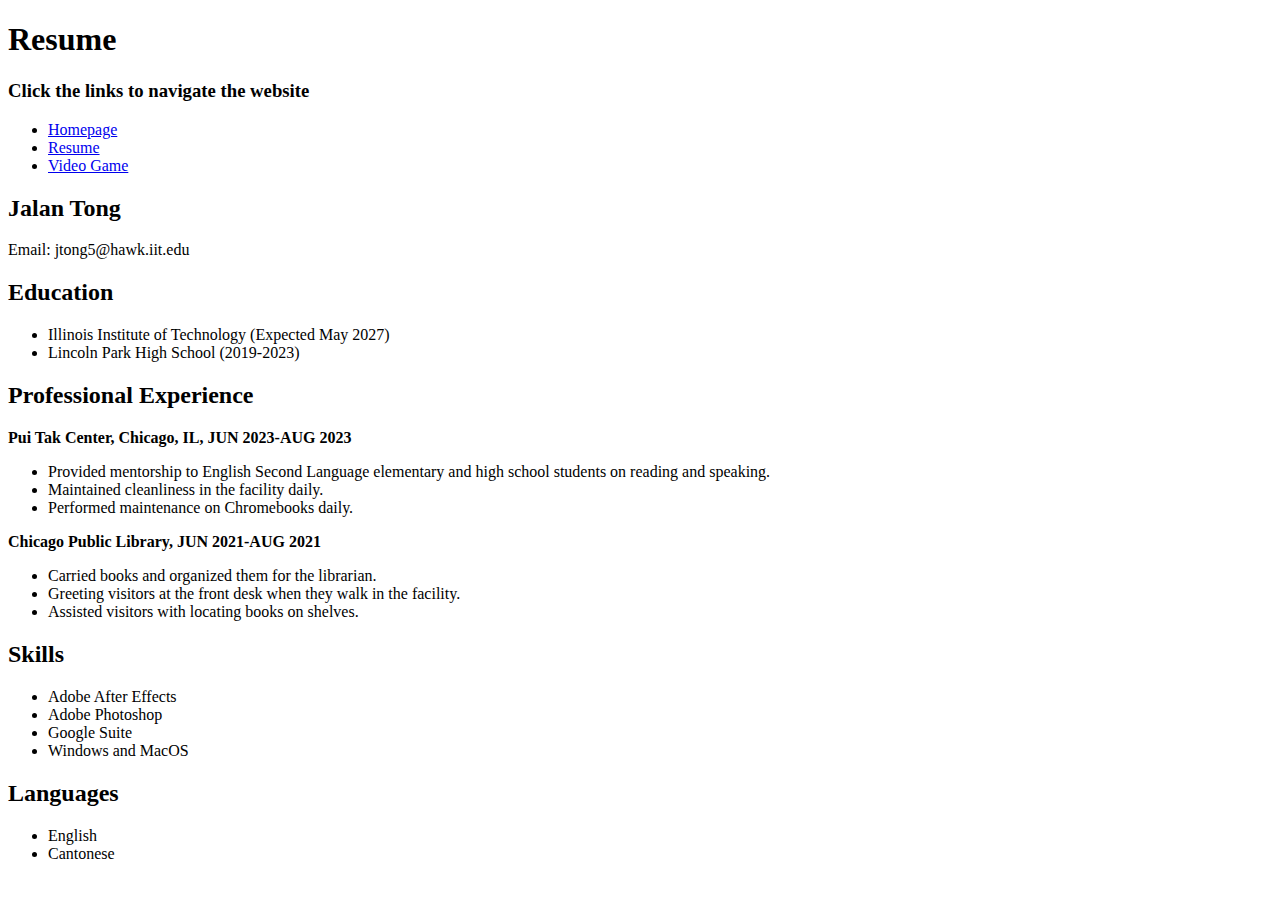
==== resume.html @ 2fe04e86 "copy from project1" ====
<!DOCTYPE html>
<html lang="en">
  <head>
    <title>Resume</title>
    <meta charset="utf-8">
  </head>
  <body> 
    <header>
      <h1>Resume</h1>
      <h3>Click the links to navigate the website</h3>
      <nav>
        <ul>
          <li><a href="index.html">Homepage</a></li>
          <li><a href="resume.html">Resume</a></li>
          <li><a href="videogame.html">Video Game</a></li>
        </ul>
      </nav>
    </header>   
    <section>
    <h2>Jalan Tong</h2>
    <p>Email: jtong5@hawk.iit.edu</p>
    <h2>Education</h2>
      <ul>
        <li>Illinois Institute of Technology (Expected May 2027)</li>
        <li>Lincoln Park High School (2019-2023)</li>
      </ul>
    </section>   
    <section>
    <h2>Professional Experience</h2>
    <p><strong>Pui Tak Center, Chicago, IL, JUN 2023-AUG 2023</strong></p>
      <ul>
        <li>Provided mentorship to English Second Language elementary and high school students on reading and speaking.</li>
        <li>Maintained cleanliness in the facility daily.</li>
        <li>Performed maintenance on Chromebooks daily.</li>
      </ul>
    <p><strong>Chicago Public Library, JUN 2021-AUG 2021</strong></p>
      <ul>
        <li>Carried books and organized them for the librarian.</li>
        <li>Greeting visitors at the front desk when they walk in the facility.</li>
        <li>Assisted visitors with locating books on shelves.</li>
      </ul>
    </section>  
    <section>
    <h2>Skills</h2>
      <ul>
        <li>Adobe After Effects</li>
        <li>Adobe Photoshop</li>
        <li>Google Suite</li>
        <li>Windows and MacOS</li>
      </ul>
    </section>   
    <section>
    <h2>Languages</h2>
      <ul>
        <li>English</li>
        <li>Cantonese</li>
      </ul>
    </section>
  </body>
</html>
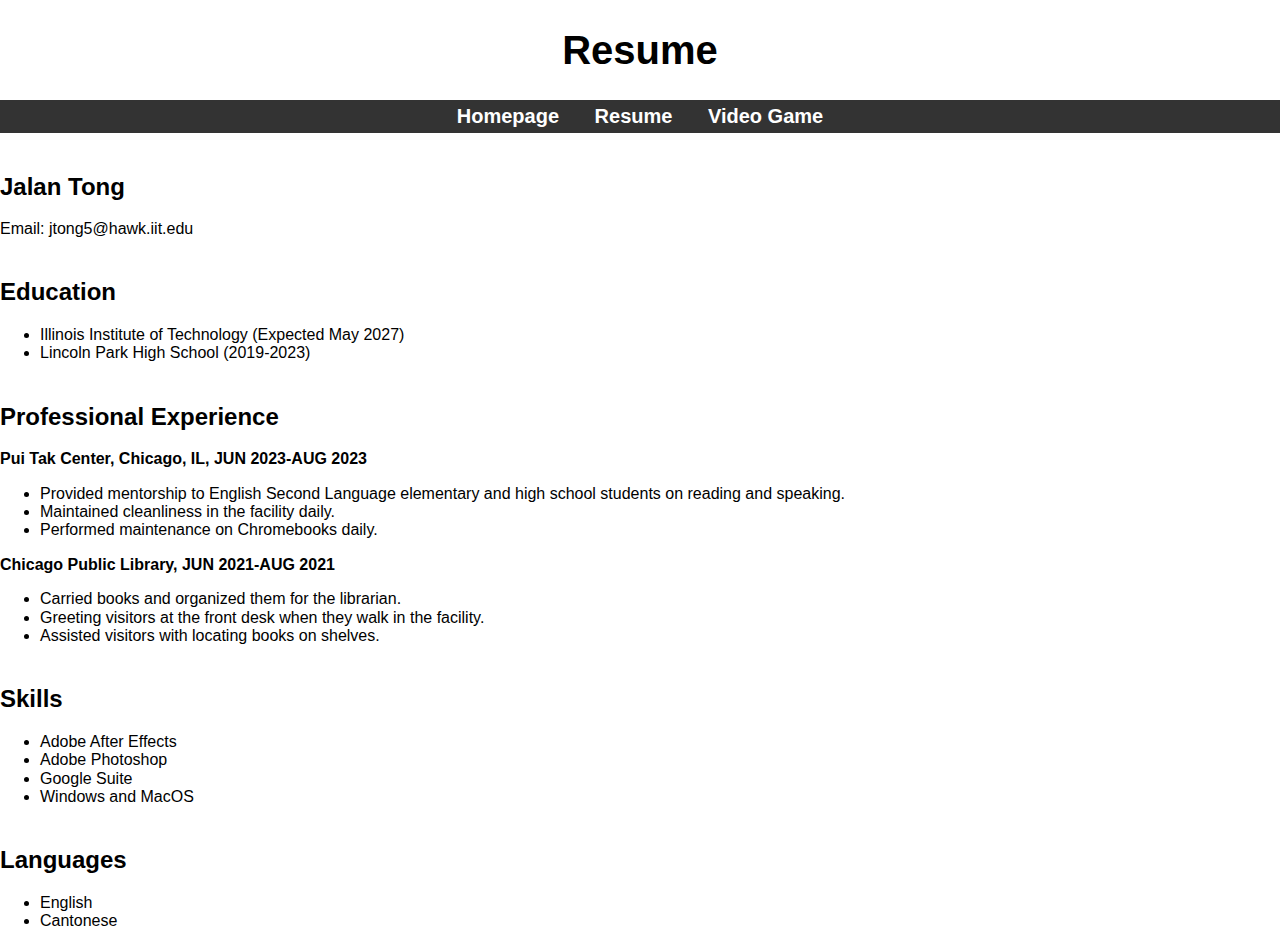
==== commit 07acf367: "horizontally center nav" ====
--- a/resume.html
+++ b/resume.html
@@ -3,19 +3,20 @@
   <head>
     <title>Resume</title>
     <meta charset="utf-8">
+    <link rel="stylesheet" type="text/css" href="css/normalize.css">
+    <link rel="stylesheet" type="text/css" href="css/styles.css">
   </head>
   <body> 
-    <header>
+    <header id="header">
       <h1>Resume</h1>
-      <h3>Click the links to navigate the website</h3>
-      <nav>
+      <nav id="main-nav">
         <ul>
           <li><a href="index.html">Homepage</a></li>
           <li><a href="resume.html">Resume</a></li>
           <li><a href="videogame.html">Video Game</a></li>
         </ul>
       </nav>
-    </header>   
+    </header>
     <section>
     <h2>Jalan Tong</h2>
     <p>Email: jtong5@hawk.iit.edu</p>
--- a/css/styles.css
+++ b/css/styles.css
@@ -0,0 +1,49 @@
+body {
+  margin: 0;
+  font-family: Arial, sans-serif;
+}
+
+header {
+  margin: 20px 0;
+  text-align: center;
+  font-size: 20px;
+}
+
+#main-nav {
+  text-align: center; /* Center the nav items */
+  margin: 20px 0; /* Space above and below the nav */
+  background-color: #333;
+  padding: 5px;
+}
+
+#main-nav ul {
+  list-style-type: none; /* Remove bullets */
+  padding: 0; /* Remove default padding */
+  margin: 0; /* Remove default margin */
+  display: inline-block; /* Center the ul */
+}
+
+#main-nav ul li {
+  display: inline; /* Display list items in a row */
+  margin: 0 15px; /* Space between the nav items */
+}
+
+#main-nav ul li a {
+  text-decoration: none; /* Remove underline from links */
+  color: #fff; /* Change link color to white for visibility */
+  font-weight: bold; /* Make links bold */
+}
+
+#main-nav ul li a:hover {
+  color: #007BFF; /* Change color on hover */
+  text-decoration: underline; /* Add underline on hover */
+}
+
+main {
+  text-align: left; /* Align main content text to the left */
+  margin: 20px; /* Space around the main content */
+}
+
+h2 {
+  margin-top: 40px; /* Add space above section headers */
+}
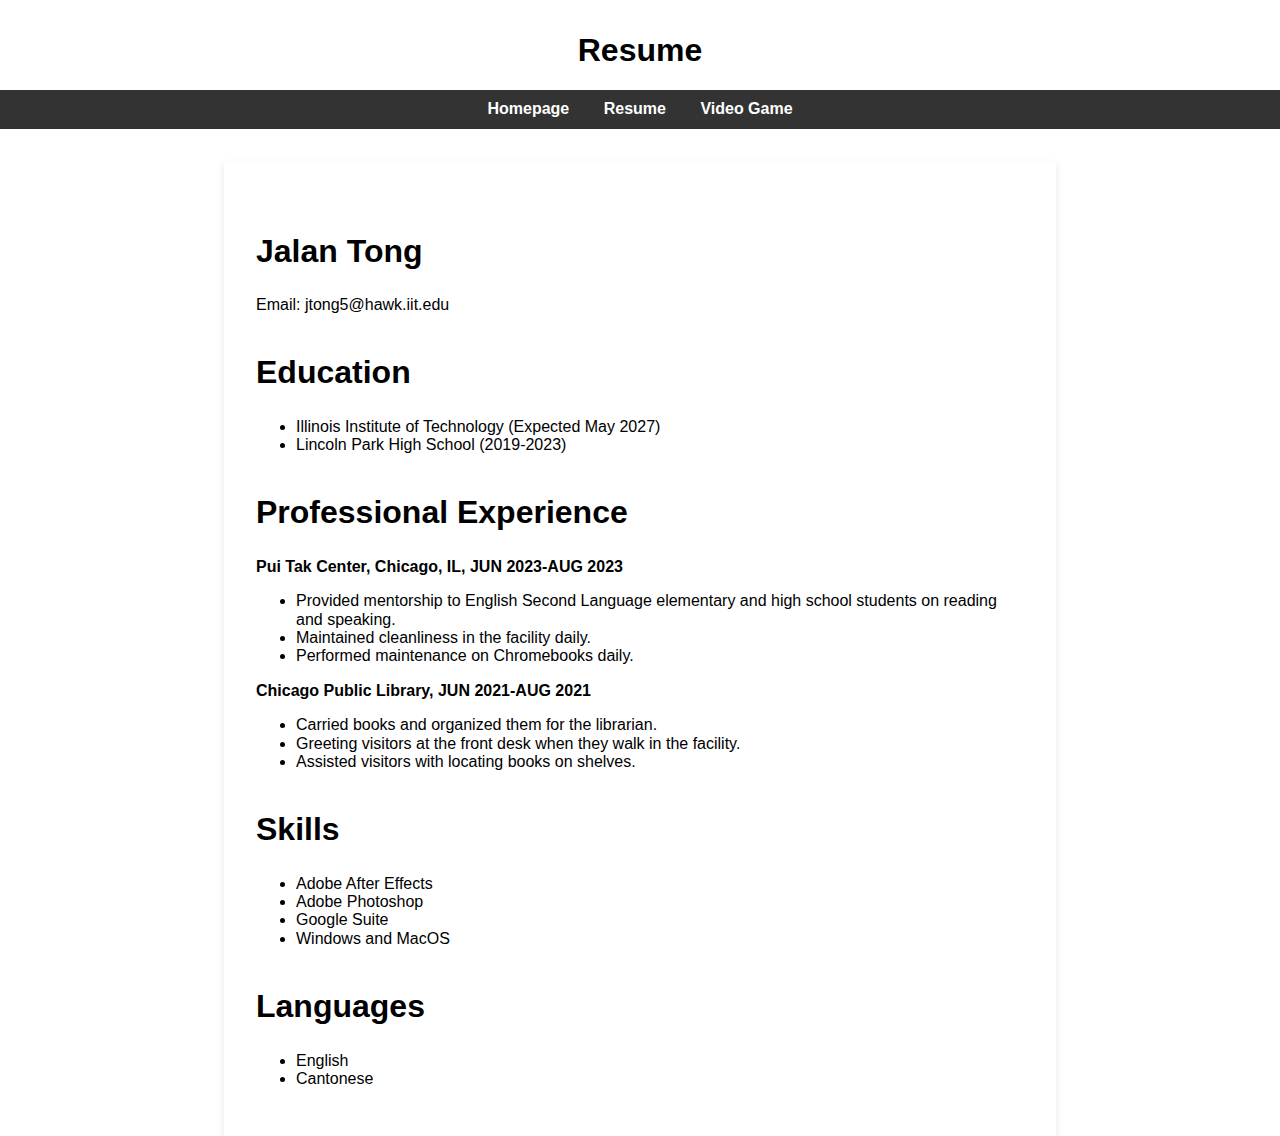
==== commit 47088902: "add ids to html" ====
--- a/resume.html
+++ b/resume.html
@@ -6,7 +6,7 @@
     <link rel="stylesheet" type="text/css" href="css/normalize.css">
     <link rel="stylesheet" type="text/css" href="css/styles.css">
   </head>
-  <body> 
+  <body id= "resume"> 
     <header id="header">
       <h1>Resume</h1>
       <nav id="main-nav">
@@ -17,6 +17,8 @@
         </ul>
       </nav>
     </header>
+    <div id= "page-wrapper">
+    <section id= "resume">
     <section>
     <h2>Jalan Tong</h2>
     <p>Email: jtong5@hawk.iit.edu</p>
@@ -58,4 +60,6 @@
       </ul>
     </section>
   </body>
+  </section>
+  </div>
 </html>--- a/css/styles.css
+++ b/css/styles.css
@@ -1,36 +1,51 @@
 body {
   margin: 0;
-  font-family: Arial, sans-serif;
+  font-family: Helvetica, sans-serif;
 }
 
-header {
-  margin: 20px 0;
-  text-align: center;
-  font-size: 20px;
+#page-wrapper { /* Same across all pages */
+  max-width: 60%;
+  margin: 0 auto;
+  padding: 2em;
+  box-shadow: 0px 4px 8px rgba(0, 0, 0, 0.1);
 }
 
-#main-nav {
+#homepage section {
+  background-color: #f9f9f9;
+  padding: 2em;
+  margin: 2em 0;
+  border-radius: 8px;
+  border: 1px solid #ddd;
+}
+
+header { /* Same across all pages */
+  margin: 2em 0;
+  text-align: center;
+  position: relative;
+}
+
+#main-nav { /* Nav is same across all pages */
   text-align: center; /* Center the nav items */
   margin: 20px 0; /* Space above and below the nav */
   background-color: #333;
-  padding: 5px;
+  padding: 10px;
 }
 
 #main-nav ul {
-  list-style-type: none; /* Remove bullets */
-  padding: 0; /* Remove default padding */
-  margin: 0; /* Remove default margin */
+  list-style-type: none;
+  padding: 0; 
+  margin: 0;
   display: inline-block; /* Center the ul */
 }
 
 #main-nav ul li {
   display: inline; /* Display list items in a row */
-  margin: 0 15px; /* Space between the nav items */
+  margin: 0 15px;
 }
 
 #main-nav ul li a {
-  text-decoration: none; /* Remove underline from links */
-  color: #fff; /* Change link color to white for visibility */
+  text-decoration: none;
+  color: #fff;
   font-weight: bold; /* Make links bold */
 }
 
@@ -39,11 +54,18 @@
   text-decoration: underline; /* Add underline on hover */
 }
 
-main {
-  text-align: left; /* Align main content text to the left */
-  margin: 20px; /* Space around the main content */
+#homepage main {
+  border-radius: 12px;
+  margin-bottom: 40px;
+}
+
+#homepage img {
+  max-width: 100%;
+  border-radius: 10px;
+  box-shadow: 0px 4px 10px rgba(0, 0, 0, 0.2);
 }
 
 h2 {
-  margin-top: 40px; /* Add space above section headers */
+  margin-top: 40px;
+  font-size: 2em;
 }
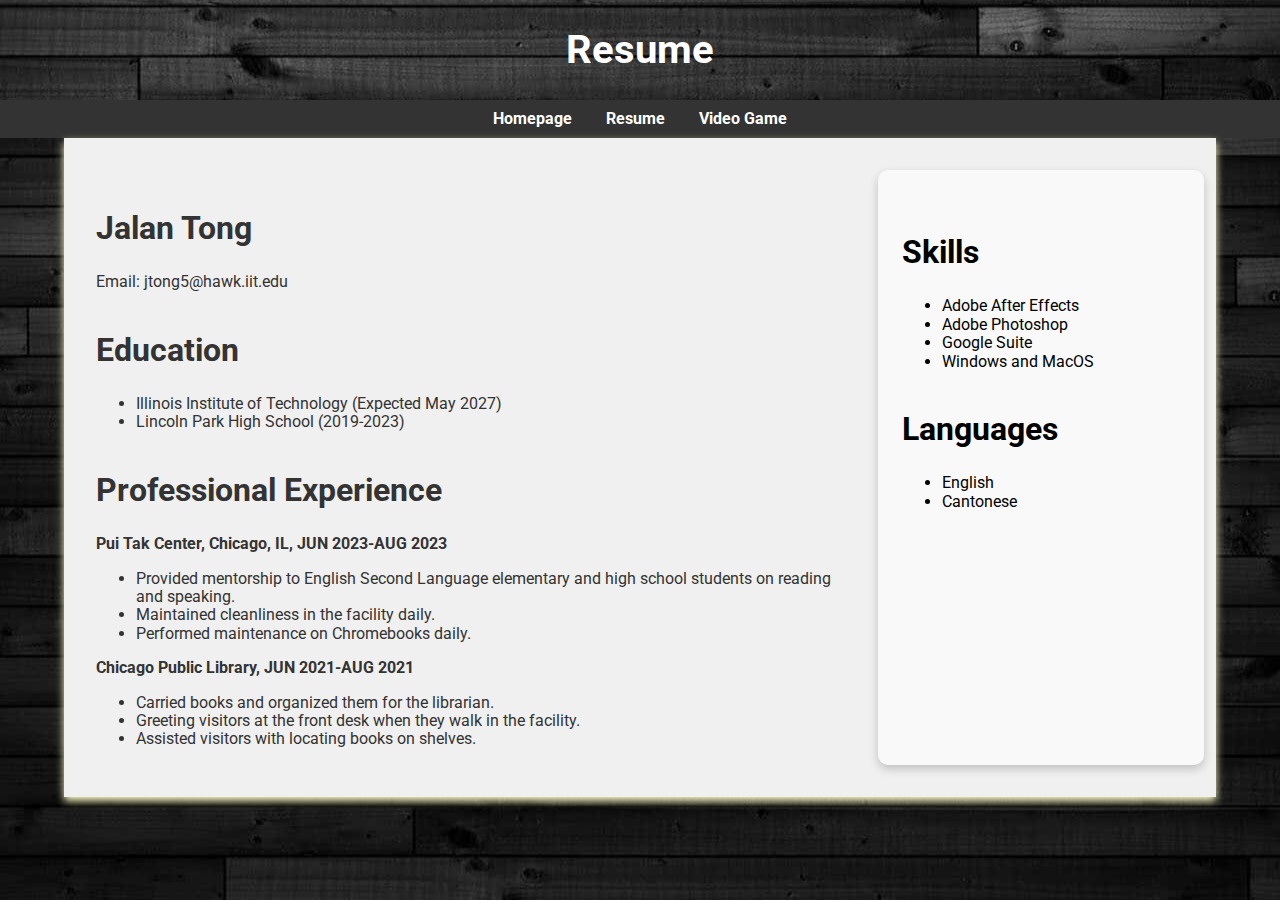
==== commit dd5b4814: "finish resume css" ====
--- a/resume.html
+++ b/resume.html
@@ -3,6 +3,7 @@
   <head>
     <title>Resume</title>
     <meta charset="utf-8">
+    <link href="https://fonts.googleapis.com/css2?family=Roboto" rel="stylesheet" type="text/css">
     <link rel="stylesheet" type="text/css" href="css/normalize.css">
     <link rel="stylesheet" type="text/css" href="css/styles.css">
   </head>
@@ -18,8 +19,7 @@
       </nav>
     </header>
     <div id= "page-wrapper">
-    <section id= "resume">
-    <section>
+    <section id="resume-main">
     <h2>Jalan Tong</h2>
     <p>Email: jtong5@hawk.iit.edu</p>
     <h2>Education</h2>
@@ -27,8 +27,6 @@
         <li>Illinois Institute of Technology (Expected May 2027)</li>
         <li>Lincoln Park High School (2019-2023)</li>
       </ul>
-    </section>   
-    <section>
     <h2>Professional Experience</h2>
     <p><strong>Pui Tak Center, Chicago, IL, JUN 2023-AUG 2023</strong></p>
       <ul>
@@ -42,7 +40,8 @@
         <li>Greeting visitors at the front desk when they walk in the facility.</li>
         <li>Assisted visitors with locating books on shelves.</li>
       </ul>
-    </section>  
+    </section>
+  <aside id ="resume-side"> 
     <section>
     <h2>Skills</h2>
       <ul>
@@ -59,7 +58,7 @@
         <li>Cantonese</li>
       </ul>
     </section>
+  </aside>
   </body>
-  </section>
   </div>
 </html>--- a/css/styles.css
+++ b/css/styles.css
@@ -1,32 +1,12 @@
-body {
-  margin: 0;
-  font-family: Helvetica, sans-serif;
+/********************************SHARED CSS*****************************/
+#header {
+  margin: 2em 0;
+  margin-bottom: 0;
+  text-align: center;
 }
 
-#page-wrapper { /* Same across all pages */
-  max-width: 60%;
-  margin: 0 auto;
-  padding: 2em;
-  box-shadow: 0px 4px 8px rgba(0, 0, 0, 0.1);
-}
-
-#homepage section {
-  background-color: #f9f9f9;
-  padding: 2em;
-  margin: 2em 0;
-  border-radius: 8px;
-  border: 1px solid #ddd;
-}
-
-header { /* Same across all pages */
-  margin: 2em 0;
+#main-nav {
   text-align: center;
-  position: relative;
-}
-
-#main-nav { /* Nav is same across all pages */
-  text-align: center; /* Center the nav items */
-  margin: 20px 0; /* Space above and below the nav */
   background-color: #333;
   padding: 10px;
 }
@@ -35,37 +15,123 @@
   list-style-type: none;
   padding: 0; 
   margin: 0;
-  display: inline-block; /* Center the ul */
+  display: inline-block;
 }
 
 #main-nav ul li {
-  display: inline; /* Display list items in a row */
+  display: inline;
   margin: 0 15px;
 }
 
 #main-nav ul li a {
   text-decoration: none;
   color: #fff;
-  font-weight: bold; /* Make links bold */
+  font-weight: bold;
 }
 
 #main-nav ul li a:hover {
-  color: #007BFF; /* Change color on hover */
-  text-decoration: underline; /* Add underline on hover */
-}
-
-#homepage main {
-  border-radius: 12px;
-  margin-bottom: 40px;
-}
-
-#homepage img {
-  max-width: 100%;
-  border-radius: 10px;
-  box-shadow: 0px 4px 10px rgba(0, 0, 0, 0.2);
+  color: #007BFF; 
+  text-decoration: underline;
 }
 
 h2 {
   margin-top: 40px;
   font-size: 2em;
 }
+/**************************************************************************/
+
+/***************************HOMEPAGE CSS**********************************/
+body#homepage {
+  margin: 0;
+  font-family: Helvetica, sans-serif;
+  background-image: url("../images/mangobg.jpg");
+}
+
+#homepage #header {
+  margin: 0;
+  text-align: center;
+}
+
+#homepage #header h1 {
+  color: white; 
+  font-size: 2.5em;
+}
+
+#homepage main {
+  display: grid; /* add grids */
+  grid-template-columns: repeat(2, 1fr); /* two top, two bottom */
+  gap: 20px; /* space between the boxes */
+}
+
+#homepage #page-wrapper {
+  max-width: 75%;
+  margin: 0 auto;
+  padding: 2em;
+  color: white;
+  text-shadow: 0 0 7px #FFA400; /*makes text glow orange*/
+  box-shadow: 0px 4px 10px rgba(0, 0, 0, 0.1);
+}
+
+#homepage img { /* Center images */
+  border-radius: 10px;
+  box-shadow: 0px 4px 10px rgba(0, 0, 0, 0.2);
+  display: block;
+  margin-left: auto;
+  margin-right: auto;
+  width: 60%;
+}
+
+#mangobox1, #mangobox2, #mangobox3, #mangobox4 { /* adds bg image to box */
+  background-color: #f9f9f9; 
+  padding: 2em; 
+  border-radius: 8px; 
+  border: 1px solid #ddd; 
+  box-sizing: border-box; 
+  background-image: url("../images/tropical.jpg");
+}
+/**************************************************************************/
+
+/****************************RESUME CSS************************************/
+body#resume {
+  margin: 0;
+  font-family: Roboto;
+  background-image: url("../images/blackbg.jpg");
+  background-position: center;
+}
+
+#resume #header {
+  color: white;
+  margin: 0;
+}
+
+#resume #header h1 {
+  font-size: 2.5em;
+}
+
+#resume #page-wrapper {
+  max-width: 85%;
+  margin: 0 auto;
+  padding: 2em;
+  box-shadow: 0px 4px 8px #FFFFC5; /* light yellow box shadow glow */
+  display: grid;
+  grid-template-columns: 70% 30%; /* 70% main content, 30% side content */
+  gap: 20px;
+  background-color: rgba(240, 240, 240, 1);  /* white background */
+
+} 
+
+#resume-main {
+  font-size: 1em;
+  color: #333;
+}
+
+#resume-side {
+  background-color: #f9f9f9;
+  font-size: 1em;
+  padding: 1.5em;
+  border-radius: 10px;
+  box-shadow: 0px 4px 10px rgba(0, 0, 0, 0.2);
+}
+/*********************************************************************/
+
+/****************************VIDEOGAME CSS****************************/
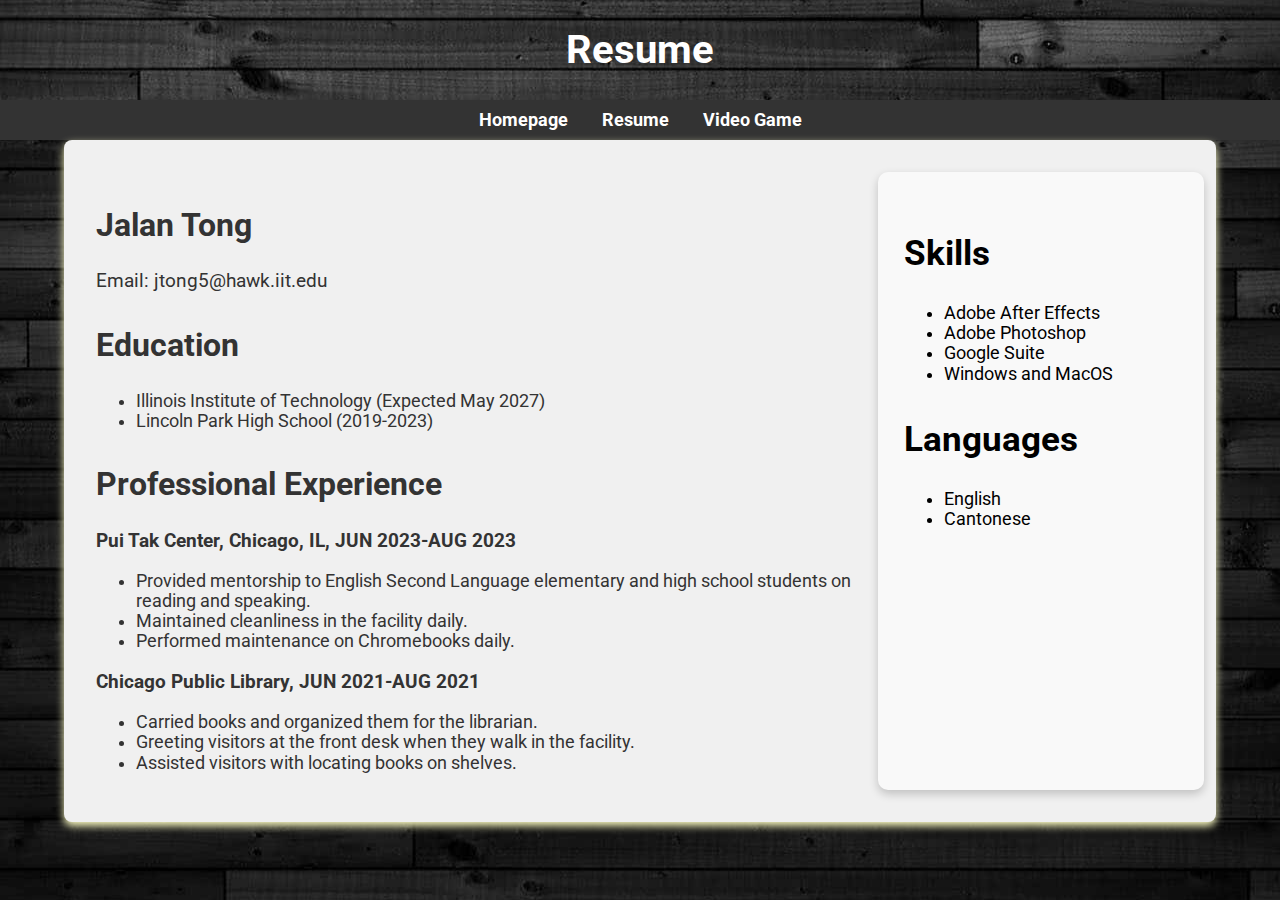
==== commit 29634e50: "adjust spacing" ====
--- a/resume.html
+++ b/resume.html
@@ -7,7 +7,7 @@
     <link rel="stylesheet" type="text/css" href="css/normalize.css">
     <link rel="stylesheet" type="text/css" href="css/styles.css">
   </head>
-  <body id= "resume"> 
+  <body id="resume"> 
     <header id="header">
       <h1>Resume</h1>
       <nav id="main-nav">
@@ -18,47 +18,47 @@
         </ul>
       </nav>
     </header>
-    <div id= "page-wrapper">
-    <section id="resume-main">
-    <h2>Jalan Tong</h2>
-    <p>Email: jtong5@hawk.iit.edu</p>
-    <h2>Education</h2>
-      <ul>
-        <li>Illinois Institute of Technology (Expected May 2027)</li>
-        <li>Lincoln Park High School (2019-2023)</li>
-      </ul>
-    <h2>Professional Experience</h2>
-    <p><strong>Pui Tak Center, Chicago, IL, JUN 2023-AUG 2023</strong></p>
-      <ul>
-        <li>Provided mentorship to English Second Language elementary and high school students on reading and speaking.</li>
-        <li>Maintained cleanliness in the facility daily.</li>
-        <li>Performed maintenance on Chromebooks daily.</li>
-      </ul>
-    <p><strong>Chicago Public Library, JUN 2021-AUG 2021</strong></p>
-      <ul>
-        <li>Carried books and organized them for the librarian.</li>
-        <li>Greeting visitors at the front desk when they walk in the facility.</li>
-        <li>Assisted visitors with locating books on shelves.</li>
-      </ul>
-    </section>
-  <aside id ="resume-side"> 
-    <section>
-    <h2>Skills</h2>
-      <ul>
-        <li>Adobe After Effects</li>
-        <li>Adobe Photoshop</li>
-        <li>Google Suite</li>
-        <li>Windows and MacOS</li>
-      </ul>
-    </section>   
-    <section>
-    <h2>Languages</h2>
-      <ul>
-        <li>English</li>
-        <li>Cantonese</li>
-      </ul>
-    </section>
-  </aside>
+    <div id="page-wrapper">
+      <section id="resume-main">
+        <h2>Jalan Tong</h2>
+        <p>Email: jtong5@hawk.iit.edu</p>
+        <h2>Education</h2>
+        <ul>
+          <li>Illinois Institute of Technology (Expected May 2027)</li>
+          <li>Lincoln Park High School (2019-2023)</li>
+        </ul>
+        <h2>Professional Experience</h2>
+        <p><strong>Pui Tak Center, Chicago, IL, JUN 2023-AUG 2023</strong></p>
+        <ul>
+          <li>Provided mentorship to English Second Language elementary and high school students on reading and speaking.</li>
+          <li>Maintained cleanliness in the facility daily.</li>
+          <li>Performed maintenance on Chromebooks daily.</li>
+        </ul>
+        <p><strong>Chicago Public Library, JUN 2021-AUG 2021</strong></p>
+        <ul>
+          <li>Carried books and organized them for the librarian.</li>
+          <li>Greeting visitors at the front desk when they walk in the facility.</li>
+          <li>Assisted visitors with locating books on shelves.</li>
+        </ul>
+      </section>
+      <aside id="resume-side"> 
+        <section>
+        <h2>Skills</h2>
+          <ul>
+            <li>Adobe After Effects</li>
+            <li>Adobe Photoshop</li>
+            <li>Google Suite</li>
+            <li>Windows and MacOS</li>
+          </ul>
+        </section>   
+        <section>
+          <h2>Languages</h2>
+          <ul>
+            <li>English</li>
+            <li>Cantonese</li>
+          </ul>
+        </section>
+      </aside>
+    </div> 
   </body>
-  </div>
 </html>--- a/css/styles.css
+++ b/css/styles.css
@@ -21,6 +21,7 @@
 #main-nav ul li {
   display: inline;
   margin: 0 15px;
+  font-size: 1.1em;
 }
 
 #main-nav ul li a {
@@ -35,8 +36,18 @@
 }
 
 h2 {
-  margin-top: 40px;
+  margin-top: 35px;
   font-size: 2em;
+}
+
+h3 {
+  font-size: 2em;
+  margin-bottom: 20px;
+  margin-top: 0;
+}
+
+p {
+  font-size: 1.2em;
 }
 /**************************************************************************/
 
@@ -73,7 +84,7 @@
 }
 
 #homepage img { /* Center images */
-  border-radius: 10px;
+  border-radius: 10px; /* makes the corners a little rounded */
   box-shadow: 0px 4px 10px rgba(0, 0, 0, 0.2);
   display: block;
   margin-left: auto;
@@ -117,7 +128,7 @@
   grid-template-columns: 70% 30%; /* 70% main content, 30% side content */
   gap: 20px;
   background-color: rgba(240, 240, 240, 1);  /* white background */
-
+  border-radius: 8px;
 } 
 
 #resume-main {
@@ -125,9 +136,12 @@
   color: #333;
 }
 
+#resume-main ul {
+  font-size: 1.1em;
+}
 #resume-side {
   background-color: #f9f9f9;
-  font-size: 1em;
+  font-size: 1.1em;
   padding: 1.5em;
   border-radius: 10px;
   box-shadow: 0px 4px 10px rgba(0, 0, 0, 0.2);
@@ -135,3 +149,64 @@
 /*********************************************************************/
 
 /****************************VIDEOGAME CSS****************************/
+body#videogame {
+  margin: 0;
+  font-family: Arial, sans-serif;
+  background-image: url("../images/space1.jpeg");
+  background-size: cover;
+  text-align: center;
+}
+
+#videogame #header {
+  color: white;
+  margin: 0;
+}
+
+#videogame #header h1 {
+  font-size: 2.5em;
+}
+
+#videogame #page-wrapper {
+  width: 80rem;
+  margin: 0 auto;
+  padding: 0;
+}
+
+#videogame ul {
+  list-style-position: inside;
+  display: inline-block;
+  margin: 0 auto; 
+  padding: 0;
+}
+
+#videogame ul li {
+  margin-bottom: 10px; 
+}
+
+#videogame section {
+  background-color: #f9f9f9;
+  padding: 2em;
+  margin: 1em;
+  border-radius: 8px;
+  border: 1px solid #9FE2BF;
+  background-image: linear-gradient(to right top, black, white, black); /* makes a gradient that goes black-white-black */
+}
+
+#videogame img { /* centers image */
+  display: block;
+  margin-left: auto;
+  margin-right: auto;
+  max-width: 100%;
+  border-radius: 8px;
+  box-shadow: 0px 4px 10px rgba(0, 0, 0, 0.1);
+}
+
+#videogame h2 {
+  margin: 0;
+}
+
+iframe { /* center video */
+  display: block;
+  margin: 20px auto;
+}
+/*********************************************************************/